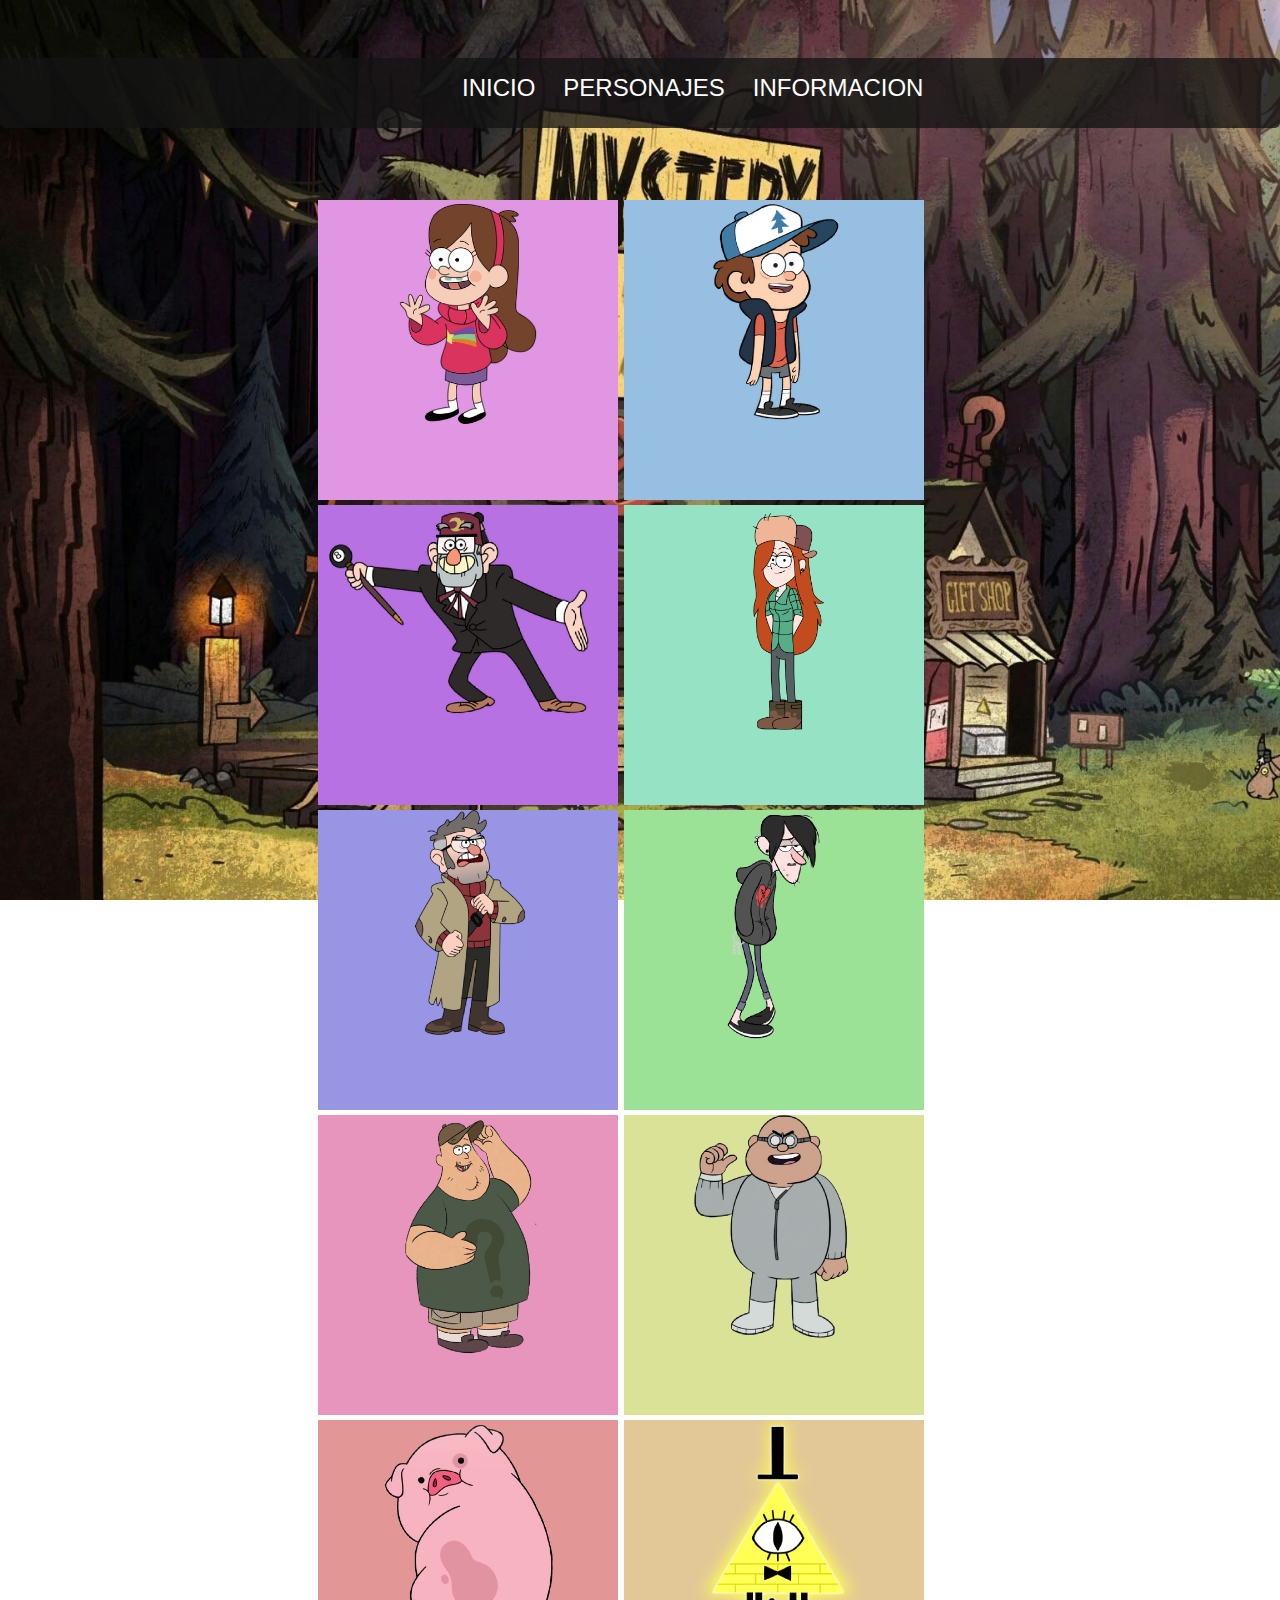
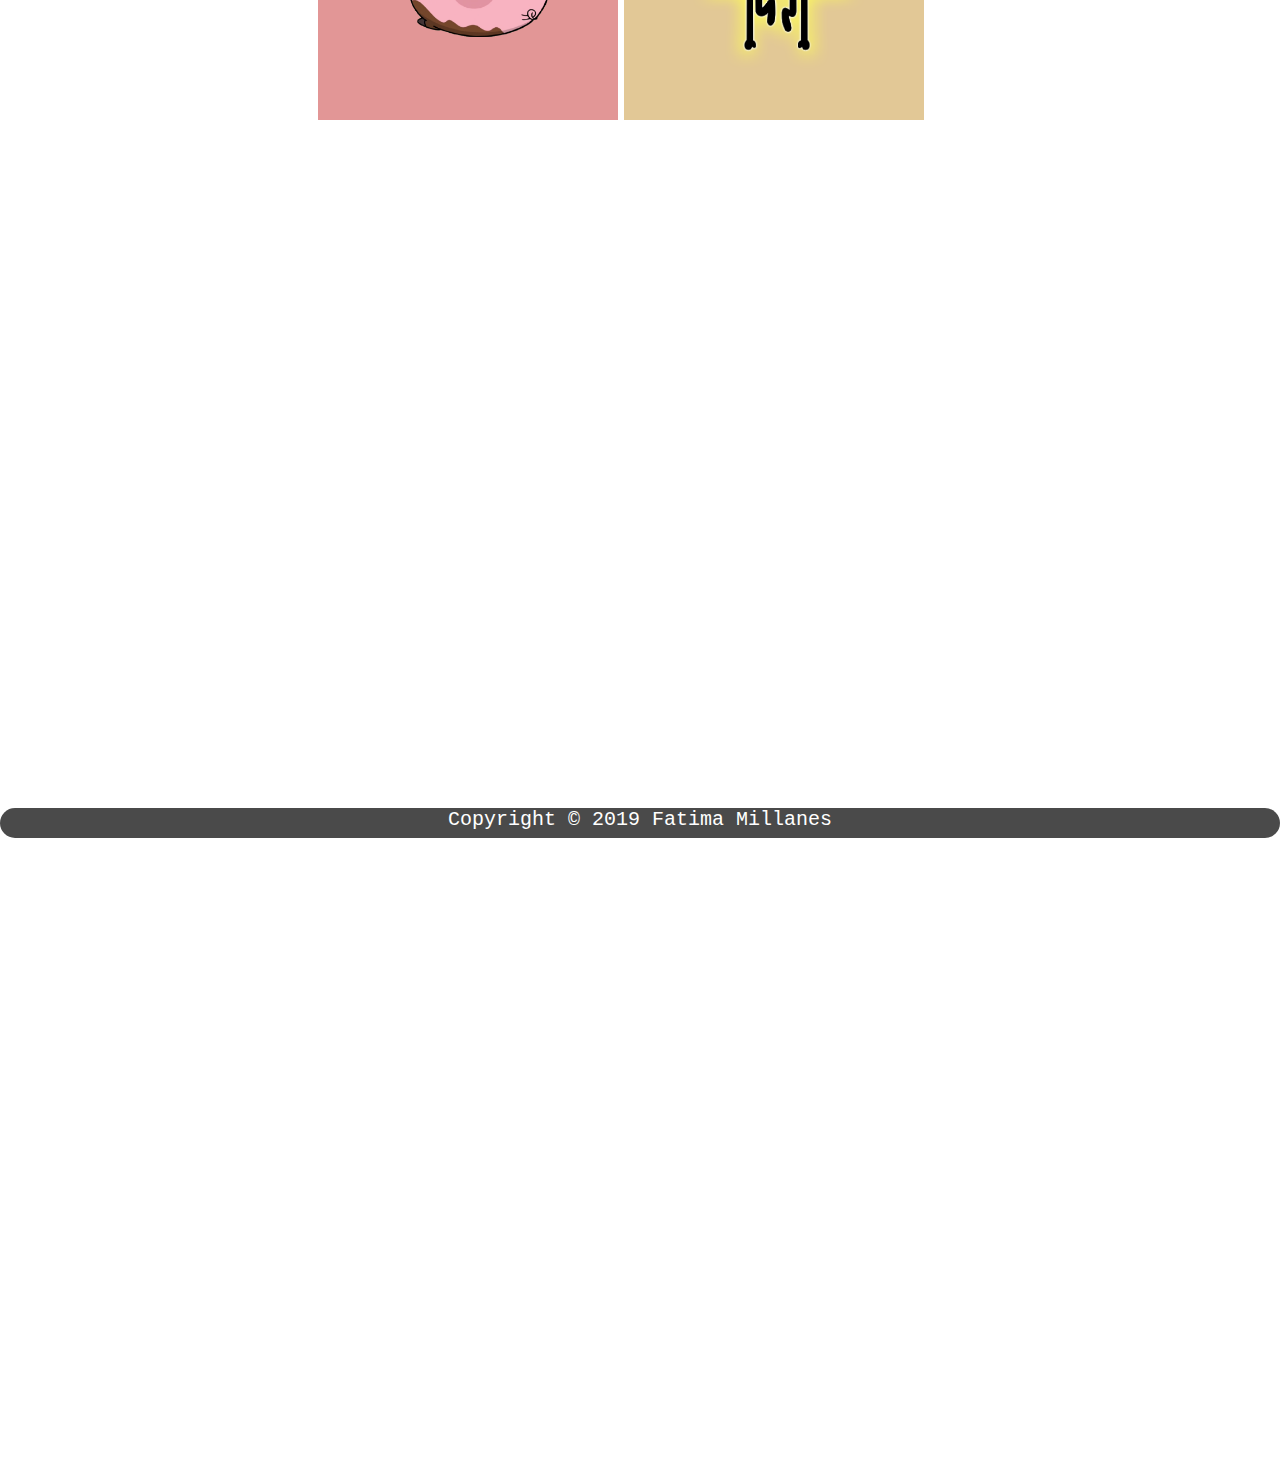
==== personajes.html @ d6a6531d "first commit" ====
<!DOCTYPE html>
<html lang="es">
<head>
    <meta charset="UTF-8">
    <meta name="viewport" content="width=device-width, initial-scale=1.0">
    <meta http-equiv="X-UA-Compatible" content="ie=edge">
    <title>Document</title>
    <link rel="stylesheet" href="style.css">
    <link rel="stylesheet" href="backgroundcharacters.css">
    <link rel="stylesheet" href="characters.css">
</head>
<body>

        <nav class="home">
                <ul id="menu">
                <li><a href="index.html">INICIO</a></li>
                <li><a href="personajes.html">PERSONAJES</a> </li>
                <li><a href="informacion.html">INFORMACION</a></li>
                </ul>
        </nav>

        <style>
            a:hover {
              color: magenta;
            }
        </style>
<div class="imagecontainer">

<img class="mabel" src="images/2/Artboard 5.png">
<img class="dipper" src="images/2/Artboard 4.png">
<img class="stan" src="images/2/Artboard 3.png">
<img class="wendy" src="images/2/Artboard 6.png">
<img class="stanford" src="images/2/Artboard 2.png">
<img class="robbie" src="images/2/Artboard 8.png">
<img class="soos" src="images/2/Artboard 1.png">
<img class="blend" src="images/2/Artboard 10.png">
<img class="waddles" src="images/2/Artboard 9.png">
<img class="bill" src="images/2/Artboard 7.png">
</div>

<div class="container">
<div class="charactercontainer">

        <nav class="info">
            <ul>
                
                <h1 id="firstname"></h1>
                <h2 id="lastname"></h2>
                <h2 id="age"></h2>
           
            </ul>
        </nav>   

        <nav class="info2">
            <ul>
                <h1 id="firstname2"></h1>
                <h2 id="lastname2"></h2>
                <h2 id="age2"></h2>
           
            </ul>
        </nav>  

        <nav class="info3">
            <ul>
                <h1 id="firstname3"></h1>
                <h2 id="lastname3"></h2>
                <h2 id="age3"></h2>
           
            </ul>
        </nav>       

        <nav class="info4">
            <ul>
                <h1 id="firstname4"></h1>
                <h2 id="lastname4"></h2>
                <h2 id="age4"></h2>
           
            </ul>
        </nav>  
        <nav class="info5">
            <ul>
                <h1 id="firstname5"></h1>
                <h2 id="lastname5"></h2>
                <h2 id="age5"></h2>
           
            </ul>
        </nav>  
        
    </div>

    <div class="charactercontainer2">
        <nav class="info6">
            <ul>
                <h1 id="firstname6"></h1>
                <h2 id="lastname6"></h2>
                <h2 id="age6"></h2>
           
            </ul>
        </nav>  
        <nav class="info7">
            <ul>
                <h1 id="firstname7"></h1>
                <h2 id="lastname7"></h2>
                <h2 id="age7"></h2>
           
            </ul>
        </nav>  
        <nav class="info8">
            <ul>
                <h1 id="firstname8"></h1>
                <h2 id="lastname8"></h2>
                <h2 id="age8"></h2>
           
            </ul>
        </nav>  
        <nav class="info9">
            <ul>
                <h1 id="firstname9"></h1>
                <h2 id="lastname9"></h2>
                <h2 id="age9"></h2>
           
            </ul>
        </nav>  
        <nav class="info10">
            <ul>
                <h1 id="firstname10"></h1>
                <h2 id="lastname10"></h2>
                <h2 id="age10"></h2>
           
            </ul>
        </nav>  
    </div>
</div>
        <div class="footnote">Copyright © 2019 Fatima Millanes </div>
        <script src="app.js"></script>

</body>
</html>
---- style.css ----
.home{
    
    font-size: 60px;
    width: 100%;
    height: 70px;
    margin-left: center;
    background-color:#141414c4; 
    position: absolute;
    margin: 50px;
    font-family: 'Trebuchet MS', 'Lucida Sans Unicode', 'Lucida Grande', 'Lucida Sans', Arial, sans-serif;
    border-radius: 5px;
    margin-left: 0%;
}

nav ul{
    
    list-style-type: none;
    padding: 0px;
    margin: 0px;
    margin-left: center;



}
nav ul li{
    float: left;
    left: 35%;
    list-style-type: none;
    position: relative;
}

nav ul li a{
    line-height: -80%;
    font-size: 24px;
    padding: 16px 14px;
    display: block;
    color: white;
    text-decoration: none;

}


.logo{
    position: absolute;
    height: 200px;
    width:500px;
    margin-left: 17%;
    margin-top: 20%;
}


.footnote{
    height: 30px;
    width: 100%;
    position: relative;
    margin-top: 720px;
    background-color:#141414c4;
    left: 0%;
    margin-left: center;
    border-radius: 50px;
    font-family: 'Courier New', Courier, monospace;
}

div{
    font-family: Arial, Helvetica, sans-serif;
    color: white;
    font-size: 20px;
   text-align: center;
   position: absolute;
    

}


nav img{
    margin-left:20px;
}

.informaciondelapagina
{
    font-family: 'Times New Roman', Times, serif;
    font-size: 40px;
    margin-top:20%;
  text-align: center;
  color:rgb(255, 255, 255);
    margin-right:50px;

}
---- backgroundcharacters.css ----
body {
	background-image: url('images/1/1.jpg');
    background-attachment:fixed;
    background-position: left top;
    background-size: cover;
    position:absolute;
	height: 100%;
	width: 100%;
    margin-left: 0%;

	
}

.footnote{
    height: 30px;
    width: 100%;
    position: relative;
    margin-top: 2400px;
    background-color:#141414c4;
    left: 0%;
    margin-left: center;
    border-radius: 50px;
    font-family: 'Courier New', Courier, monospace;
}



@media only screen and (max-width:1400px){
    body{
    background-image: url('images/1/2.jpg');
    background-attachment: fixed;
    background-size: cover;
    position:absolute;
	height: 100%;
	width: 100%;
    margin-left: 0%;

    

    }

}

@media only screen and (max-width:1100px){
    body{
    background-image: url('images/1/3.jpg');
    background-attachment: fixed;
    background-size: cover;
    position:absolute;
	height: 100%;
	width: 100%;
    margin-left: 0%;
  
    }
    nav ul li{
        float: left;
        left: 27%;
        list-style-type: none;
        position: relative;
    }
}

@media only screen and (max-width:800px){
    body{
    background-image: url('images/1/4.png');
    background-attachment: fixed;
    background-size: cover;
    position:absolute;
    height: 100%;
    width: 100%;
    margin-left: 0%;

    }
    nav ul li{
        float: left;
        left: 25%;
        list-style-type: none;
        position: relative;
    }
}

@media only screen and (max-width:600px){
    body{
    background-image: url('images/1/5.jpg');
    background-attachment: fixed;
    background-size: cover;
    position:absolute;
    height: 100%;
    width: 100%;
    margin-left: 0%;
    
    margin: 0 auto;
    }

    .home{
    
        font-size: 60px;
        width: 100%;
        height: 70px;
        margin-left: center;
        background-color:#141414e3; 
        position: absolute;
        margin: 0 auto;
        font-family: 'Trebuchet MS', 'Lucida Sans Unicode', 'Lucida Grande', 'Lucida Sans', Arial, sans-serif;
        border-radius: 5px;
        margin-left: 0%;
        
    
    }
    
   
    nav ul{
        
        list-style-type: none;
        padding: 0px;
        margin: 0px;
        margin-left: center;
        
    
    
    }
    nav ul li{
        float: left;
        left: 9%;
        list-style-type: none;
        position: relative;
       
    }
    
    nav ul li a{
        line-height: -80%;
        font-size: 24px;
        padding: 16px 14px;
        display: block;
        color: white;
        text-decoration: none;
        
    }
    
}
---- characters.css ----
.charactercontainer{
    position: relative;
    height:100%;
    width: 25%;
    z-index: -2px;
    float: left;
    margin: 0 auto;
    overflow: hidden;
    min-height: 100%;
    margin-left: 100px;

}
.charactercontainer2{
    position: relative;
    height:100%;
    width: 25%;
    z-index: -2px;
    margin: 0 auto;
    float: left;
    overflow: hidden;
    min-height: 100%;
    margin-left: 150px;
}

.container{
    position: absolute;
    height: 280%;
    width: 60%;
    left: 20%;
    top: 60%;
    overflow: hidden;
   
}

.imagecontainer{
    position: absolute;
    height: 280%;
    width: 57%;
    left: 20%;
    z-index: -1px;
    margin-top: 10%;
    overflow: hidden;
   
}

/*name*/
div div nav ul {
    text-transform: uppercase;
    position: relative;
    font-family: monospace;
    font-style: bold;
    margin-left: 30%;
    line-height: 2px;
    text-align: center;
    margin-bottom: 350px;
  
}

div img{
    position: relative;
    height: 400px;
    width: 400px;
}




@media only screen and (max-width:1400px){
    .charactercontainer{
        position: absolute;
        height:100%;
        width: 100%;
      z-index: -2px;
      margin-top: 20%;
      left: 20px;
    }
    .imagecontainer img{
        position: relative;
        height: 300px;
        width: 300px;
    
    }
    .imagecontainer{
        margin-top: 15%;
        z-index: -1;
    }
}



@media only screen and (max-width:1100px){
    .charactercontainer{
        position: absolute;
        height:100%;
        width: 100%;
      z-index: -2px;
      margin-top: 20%;
      left: 20px;
    }
    .imagecontainer img{
        position: relative;
        height: 200px;
        width: 200px;
       
    }
    .imagecontainer{
        margin-top: 20%;
        z-index: -1;
    }
  
}

@media only screen and (max-width:800px){
    .charactercontainer{
        position: absolute;
        height:100%;
        width: 100%;
      z-index: -2px;
      margin-top: 20%;
      left: 20px;
    }
    .imagecontainer img{
        position: relative;
        height: 200px;
        width: 200px;
       
    }
    .imagecontainer{
        margin-top: 20%;
        width: 68%;
        left: 18%;
        z-index: -1;
    }
}

@media only screen and (max-width:600px){
    .charactercontainer{
        position: absolute;
        height:100%;
        width: 100%;
      z-index: -2px;
      margin-top: 20%;
      left: 20px;
    }
    .imagecontainer img{
        position: relative;
        height: 200px;
        width: 200px;
       
    }
    .imagecontainer{
        margin-top: 20%;
        width: 100%;
        left: 0%;
        z-index: -1;
    }
    
}
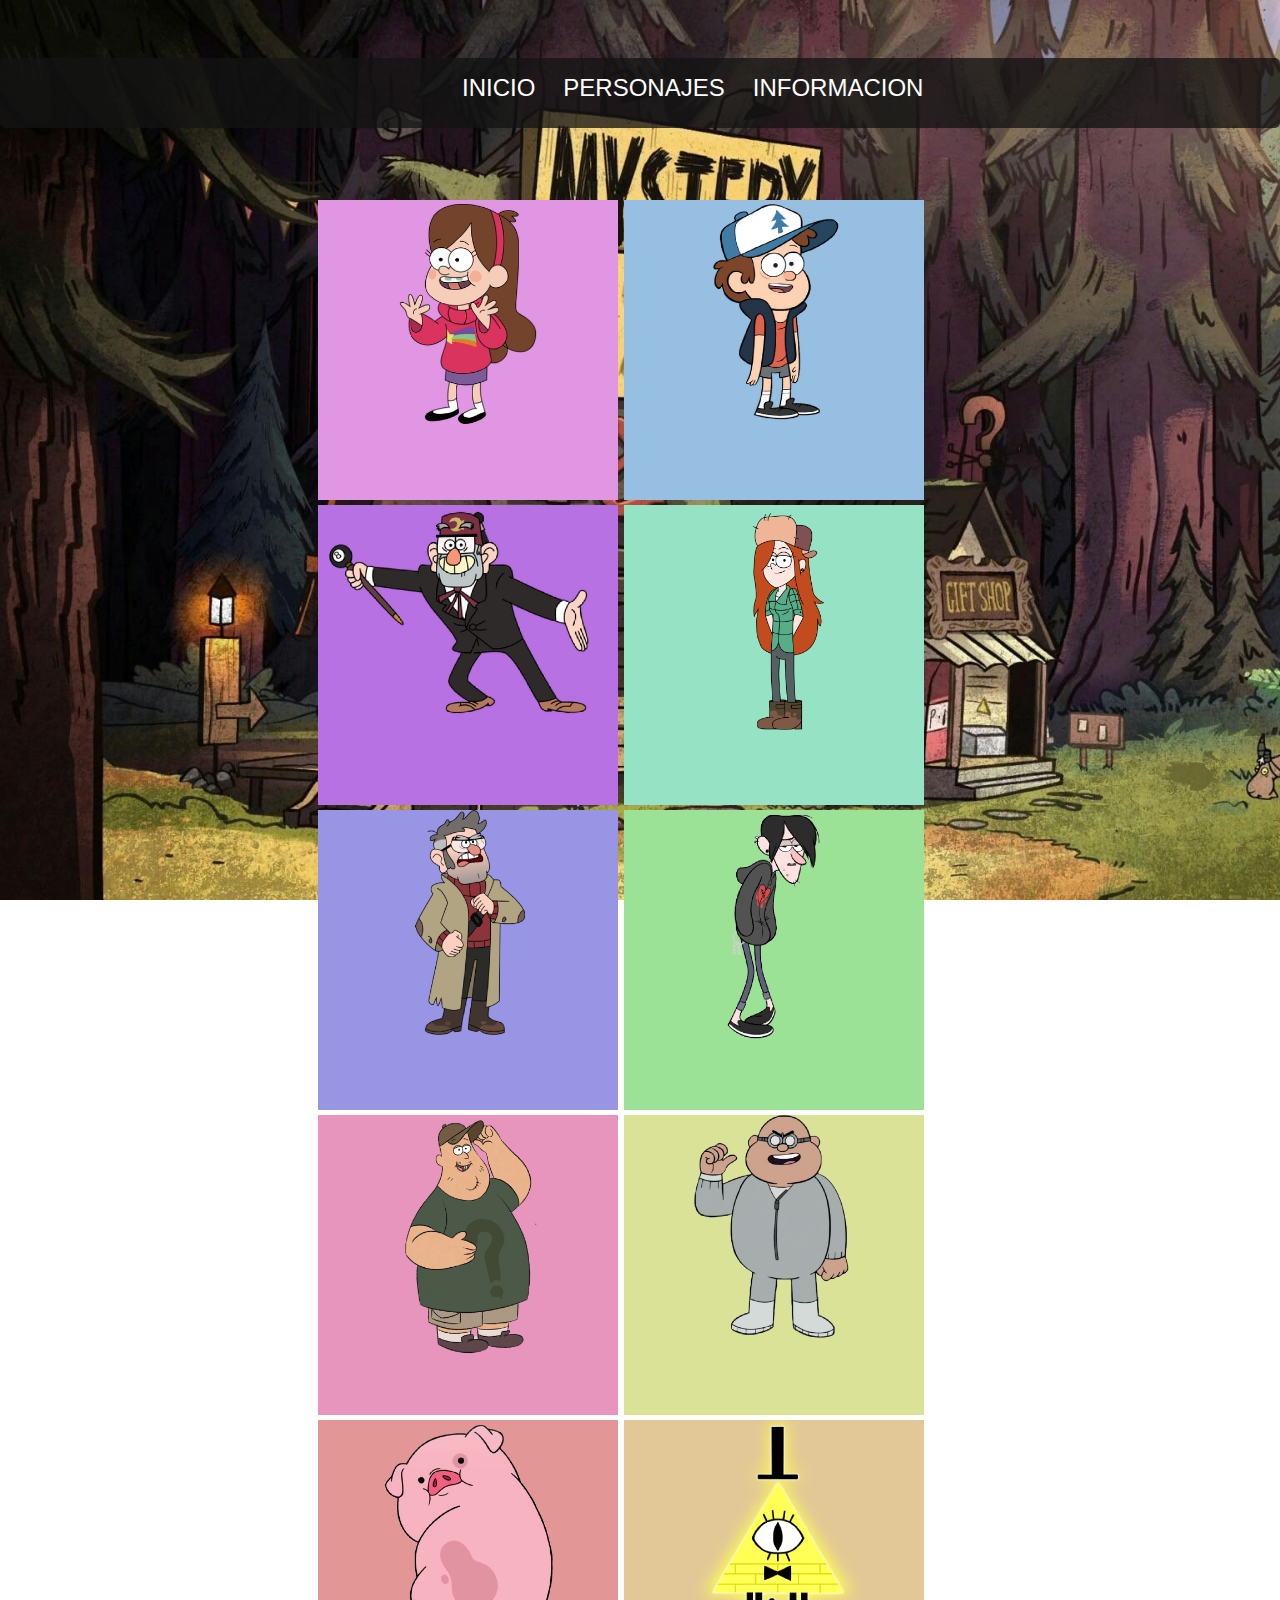
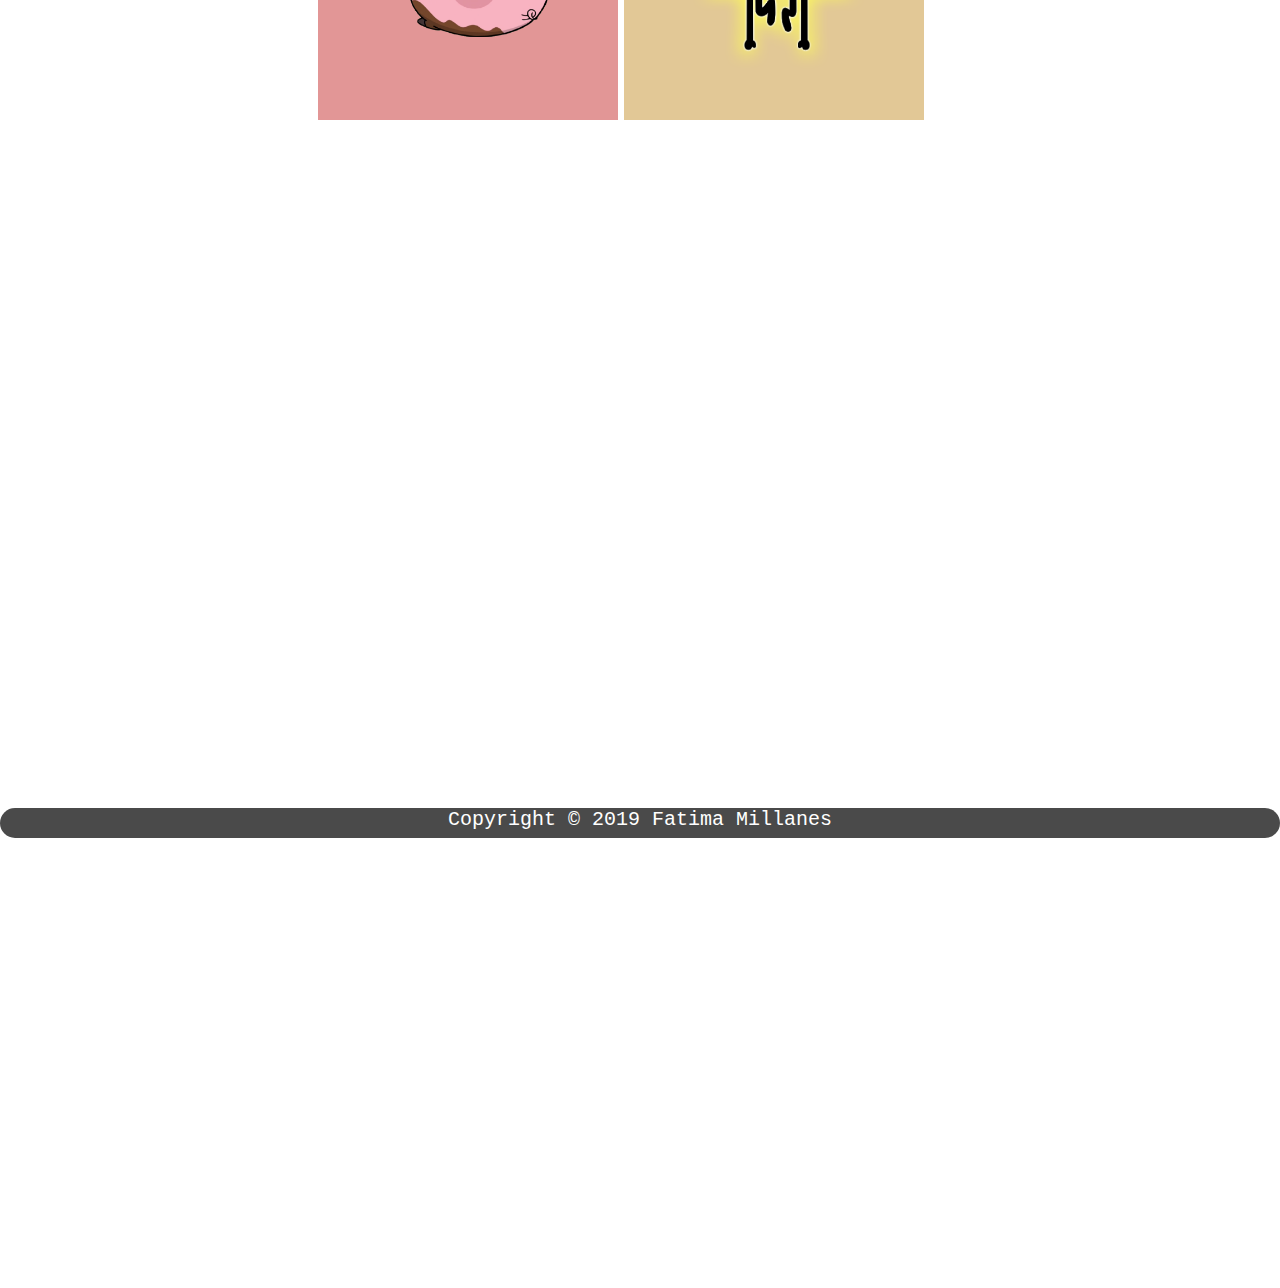
==== commit 879a9b51: "next" ====
--- a/personajes.html
+++ b/personajes.html
@@ -53,35 +53,35 @@
 
         <nav class="info2">
             <ul>
-                <h1 id="firstname2"></h1>
-                <h2 id="lastname2"></h2>
-                <h2 id="age2"></h2>
+                <h1 id="firstname3"></h1>
+                <h2 id="lastname3"></h2>
+                <h2 id="age3"></h2>
            
             </ul>
         </nav>  
 
         <nav class="info3">
             <ul>
-                <h1 id="firstname3"></h1>
-                <h2 id="lastname3"></h2>
-                <h2 id="age3"></h2>
+                <h1 id="firstname5"></h1>
+                <h2 id="lastname5"></h2>
+                <h2 id="age5"></h2>
            
             </ul>
         </nav>       
 
         <nav class="info4">
             <ul>
-                <h1 id="firstname4"></h1>
-                <h2 id="lastname4"></h2>
-                <h2 id="age4"></h2>
+                <h1 id="firstname7"></h1>
+                <h2 id="lastname7"></h2>
+                <h2 id="age7"></h2>
            
             </ul>
         </nav>  
         <nav class="info5">
             <ul>
-                <h1 id="firstname5"></h1>
-                <h2 id="lastname5"></h2>
-                <h2 id="age5"></h2>
+                <h1 id="firstname9"></h1>
+                <h2 id="lastname9"></h2>
+                <h2 id="age9"></h2>
            
             </ul>
         </nav>  
@@ -91,33 +91,33 @@
     <div class="charactercontainer2">
         <nav class="info6">
             <ul>
+                <h1 id="firstname2"></h1>
+                <h2 id="lastname2"></h2>
+                <h2 id="age2"></h2>
+           
+            </ul>
+        </nav>  
+        <nav class="info7">
+            <ul>
+                <h1 id="firstname4"></h1>
+                <h2 id="lastname4"></h2>
+                <h2 id="age4"></h2>
+           
+            </ul>
+        </nav>  
+        <nav class="info8">
+            <ul>
                 <h1 id="firstname6"></h1>
                 <h2 id="lastname6"></h2>
                 <h2 id="age6"></h2>
            
             </ul>
         </nav>  
-        <nav class="info7">
-            <ul>
-                <h1 id="firstname7"></h1>
-                <h2 id="lastname7"></h2>
-                <h2 id="age7"></h2>
-           
-            </ul>
-        </nav>  
-        <nav class="info8">
+        <nav class="info9">
             <ul>
                 <h1 id="firstname8"></h1>
                 <h2 id="lastname8"></h2>
                 <h2 id="age8"></h2>
-           
-            </ul>
-        </nav>  
-        <nav class="info9">
-            <ul>
-                <h1 id="firstname9"></h1>
-                <h2 id="lastname9"></h2>
-                <h2 id="age9"></h2>
            
             </ul>
         </nav>  
--- a/characters.css
+++ b/characters.css
@@ -24,7 +24,7 @@
 
 .container{
     position: absolute;
-    height: 280%;
+    height: 260%;
     width: 60%;
     left: 20%;
     top: 60%;
@@ -63,7 +63,13 @@
 }
 
 
-
+@media only screen and (max-width:1430px){
+    div img{
+        position: relative;
+        height: 390px;
+        width: 390px;
+    }
+}
 
 @media only screen and (max-width:1400px){
     .charactercontainer{
@@ -106,9 +112,12 @@
     .imagecontainer{
         margin-top: 20%;
         z-index: -1;
+        width: 52%;
     }
   
 }
+
+
 
 @media only screen and (max-width:800px){
     .charactercontainer{
@@ -127,7 +136,7 @@
     }
     .imagecontainer{
         margin-top: 20%;
-        width: 68%;
+        width: 70%;
         left: 18%;
         z-index: -1;
     }
